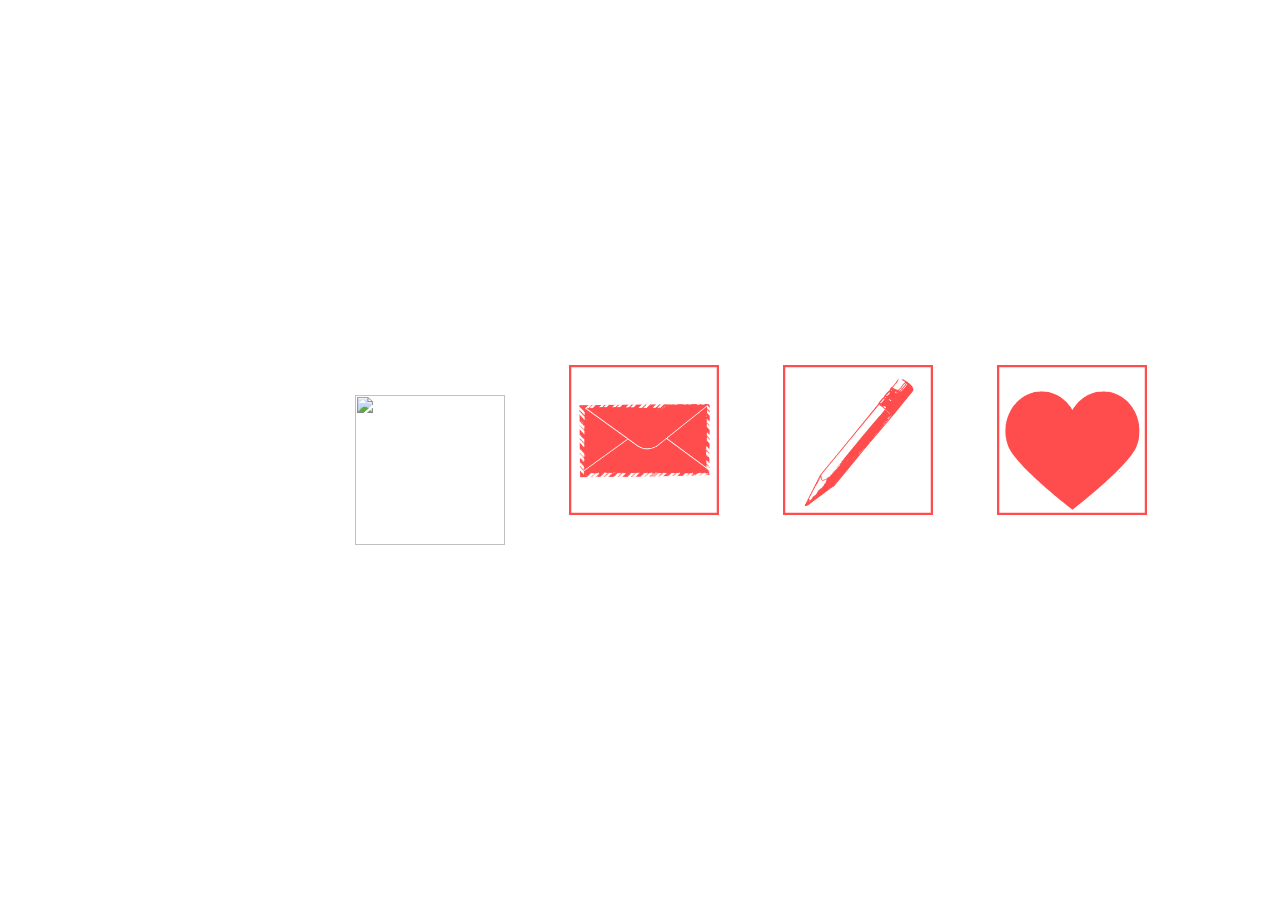
==== go.html @ c8ceb53d "Rename index2.html to go.html" ====
<html>
<head>
<title> dogs barking</title>
<link rel="stylesheet" type="text/css" href="stylesheet2.css">

</head>
<body>
  
  

<div> 
  
<img src= "dogs.gif">

<a href="mailto:andy@dogsbarking.net?subject=hi%20andy" target="blank"><img src= "mail.png"></a>

<a href="http://www.vimeo.com/dogsbarking" target="blank"><img src= "portfolio.png"></a>

<a href="https://www.instagram.com/ddogsbarking/" target="blank"><img src= "ig.png"></a>

</div>
  
</body>


</html>
---- stylesheet2.css ----
html, body {
  width: 100%; 
  height:100%; 
  overflow:hidden;
}

#vid{
  position: absolute;
  top: 50%; 
  left: 50%;
  -webkit-transform: translateX(-50%) translateY(-50%);
  transform: translateX(-50%) translateY(-50%);
  min-width: 100%; 
  min-height: 100%; 
  width: auto; 
  height: auto;
  z-index: -1000; 
  overflow: hidden;
}

div {
 position: fixed;
  top: 40%;
  left: 50%;
  margin-top: -25px;
  margin-left: -315px;

}

h1 {
 position: fixed;
  top: 40%;
  left: 50%;
  margin-top: -70px;
  margin-left: -290px;
  font-family: "Futura";
  font-style: bold;
  color: #ff6666;
  font-size: 62px;
    
}

img {
height : 150px;
width: 150px;
padding: 30px;

}
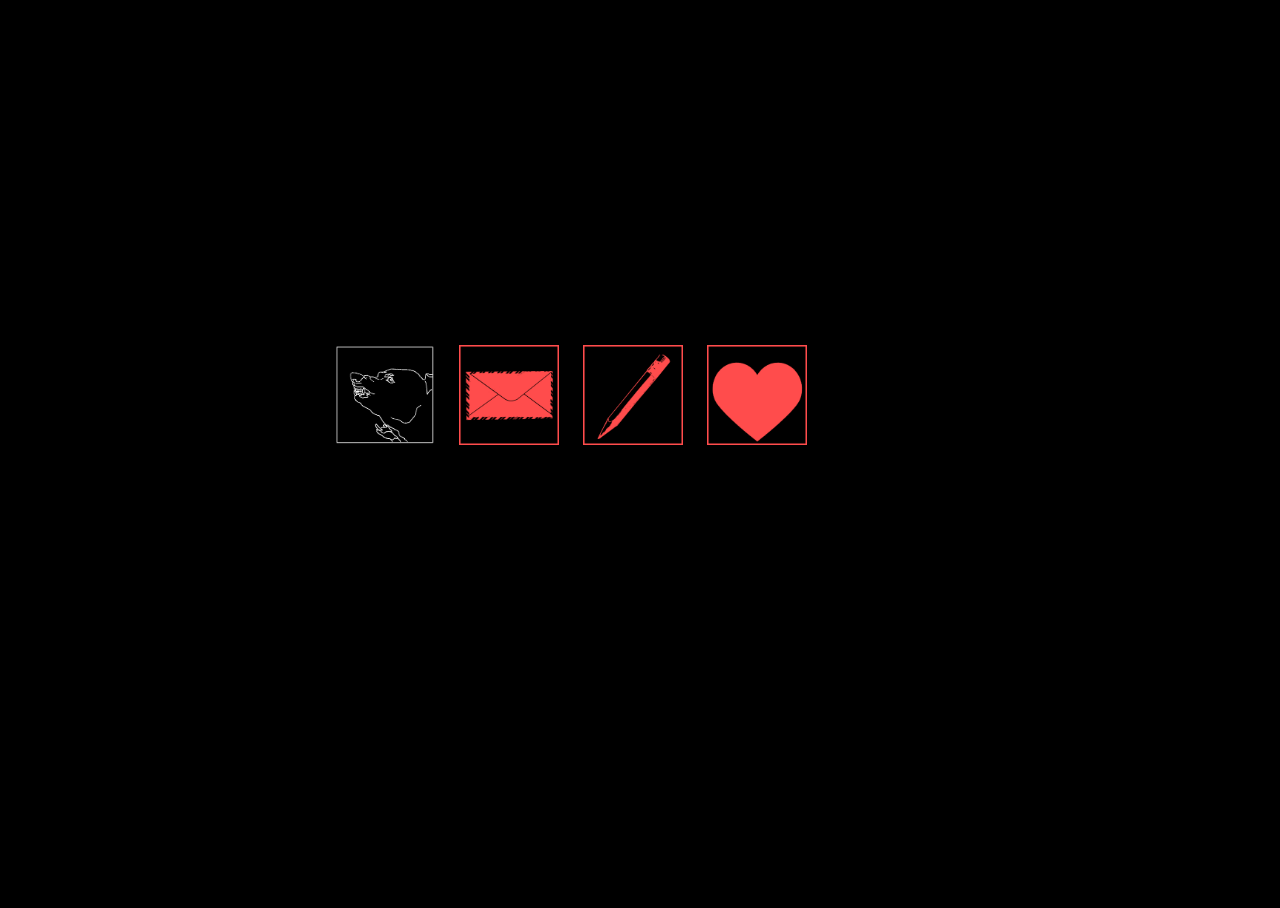
==== commit cdfae3cb: "Update go.html" ====
--- a/go.html
+++ b/go.html
@@ -5,6 +5,12 @@
 
 </head>
 <body>
+  
+ <div id= "vid">
+   
+   <iframe src="https://player.vimeo.com/video/408170734" width="640" height="564" frameborder="0" allow="autoplay; fullscreen" allowfullscreen></iframe>
+   
+   </div>
   
   
 
--- a/stylesheet2.css
+++ b/stylesheet2.css
@@ -1,4 +1,5 @@
 html, body {
+  background-color: 000;
   width: 100%; 
   height:100%; 
   overflow:hidden;
@@ -27,22 +28,9 @@
 
 }
 
-h1 {
- position: fixed;
-  top: 40%;
-  left: 50%;
-  margin-top: -70px;
-  margin-left: -290px;
-  font-family: "Futura";
-  font-style: bold;
-  color: #ff6666;
-  font-size: 62px;
-    
-}
-
 img {
-height : 150px;
-width: 150px;
-padding: 30px;
+height : 100px;
+width: 100px;
+padding: 10px;
 
 }
